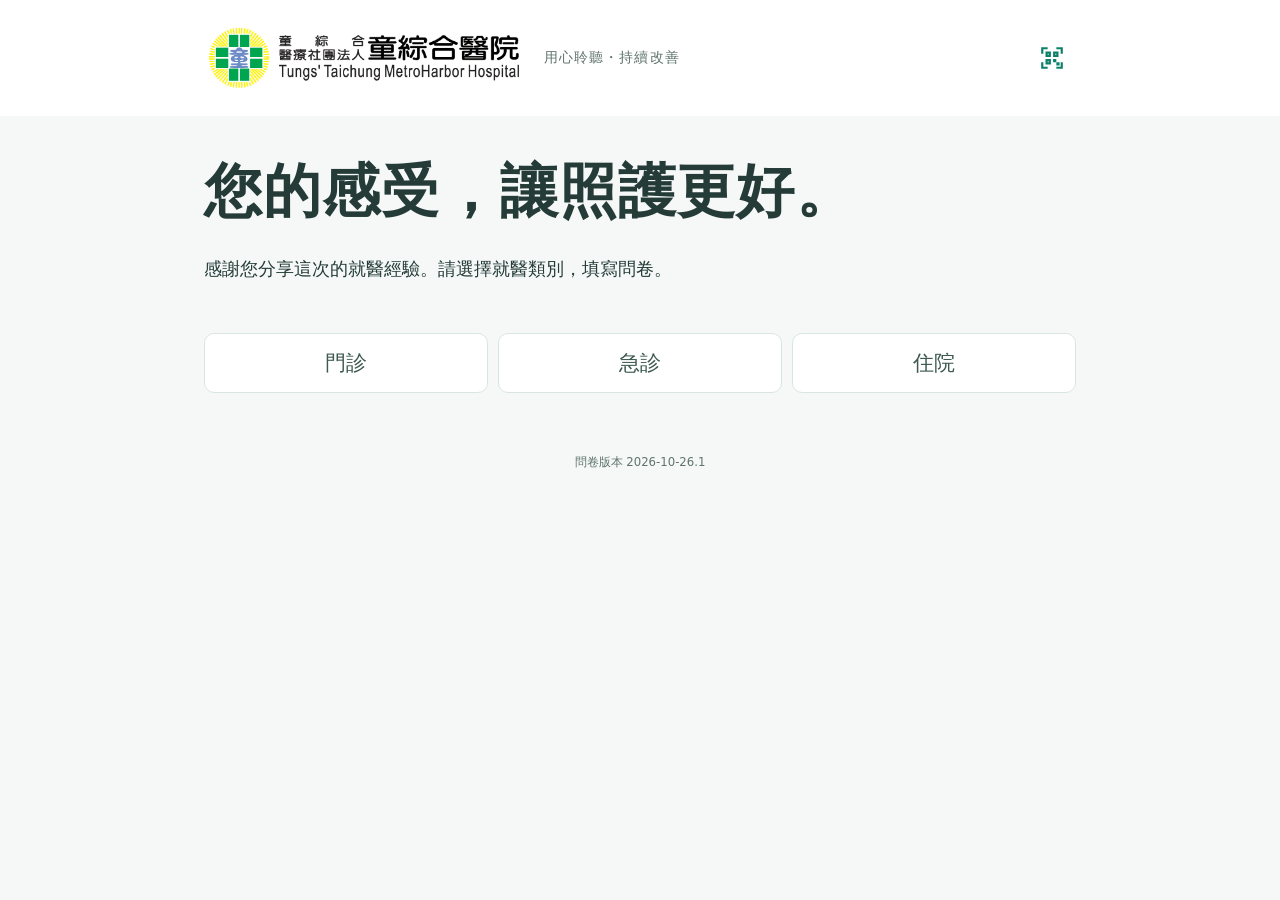
==== index.html @ 6e3203ff "Clarify gift pickup desk and emphasize survey notice" ====
<!doctype html>
<html lang="zh-Hant">
<head><meta charset="UTF-8"><meta name="viewport" content="width=device-width,initial-scale=1"><meta name="referrer" content="no-referrer"><meta name="theme-color" content="#0c816a"><title>就醫經驗與滿意度調查｜童綜合醫院</title><link rel="stylesheet" href="style.75c941bcf62f.css"><script src="config.js"></script><script defer src="app.1793f580f0e7.js"></script></head>
<body>
<a class="skip" href="#questionnaire">跳至問卷</a>
<div class="header-band"><header><div class="brand"><img src="logo.jpg" alt="童綜合醫院" width="300"><span>用心聆聽・持續改善</span></div>
<button id="staff-open" class="icon-button" aria-label="工作人員專用" title="工作人員專用"><svg width="26" height="26" viewBox="0 0 24 24" fill="none" stroke="currentColor" stroke-width="2" aria-hidden="true"><path d="M3 8V3h5m8 0h5v5M3 16v5h5m8 0h5v-5"/><path d="M7 7h3v3H7zm7 0h3v3h-3zM7 14h3v3H7zm7 0h1v1h-1zm3 3h1v1h-1z"/></svg></button></header></div>
<main>
<div id="demo-banner" class="notice" hidden>操作展示版｜資料只留在本機，序號不能兌獎。請使用虛構資料試填。</div>
<section class="intro"><h1>您的感受，<br class="mobile-break">讓照護更好。</h1><p>感謝您分享這次的就醫經驗。請選擇就醫類別，填寫問卷。</p></section>
<nav id="tabs" aria-label="選擇就醫類別"></nav>
<div id="notice" class="notice" role="status" aria-live="polite" hidden></div>

<section id="survey-area" hidden><progress id="progress" value="0" max="100" aria-label="必填完成比例"></progress><form id="questionnaire" novalidate><div id="fields"></div><div class="trap" aria-hidden="true"><label>網站<input id="website" tabindex="-1" autocomplete="off"></label></div><div class="actions"><button type="submit" id="submit">送出問卷</button><button type="button" id="clear" class="secondary">清除草稿</button></div><p class="gift-notice">送出後可取得一組紀念品序號。每份成功提交的問卷皆可領取一次；領取方式請洽1樓服務台人員。</p></form></section>
<section id="receipt-area" class="card" hidden tabindex="-1"><h2>謝謝您，讓我們做得更好。</h2><img id="receipt-image" alt="紀念品領取憑證，含序號與QR Code"><a id="download" class="button" download="紀念品領取憑證.png">儲存／分享憑證圖片</a><p id="line-save-hint">使用Line填寫者可直接截圖保存。</p><a id="open-receipt" class="button secondary" target="_blank" rel="noopener">另開憑證圖片</a><p id="save-status" role="status" class="muted"></p><p id="receipt-save-help" class="muted">手機可從分享選單選擇儲存影像或檔案；也可另開圖片或直接截圖保存。</p><button id="new-form" class="secondary">填寫新一份</button></section>
<footer><span id="build-label"></span></footer>
</main>
<dialog id="staff-dialog" aria-labelledby="staff-title"><div class="dialog-head"><h2 id="staff-title">工作人員專用</h2><button id="staff-close" class="icon-button" aria-label="關閉">✕</button></div>
<form id="login-form"><input id="password" aria-label="密碼" type="password" autocomplete="current-password" required><button>登入</button></form>
<div id="staff-tools" hidden><div class="actions"><button id="scan">開啟掃描器</button><button id="stop-scan" class="secondary">停止相機</button><button id="logout" class="text-button">登出</button></div><video id="camera" playsinline muted hidden></video><label class="upload">或選擇QR圖片<input id="qr-file" type="file" accept="image/*"></label>
<form id="manual-form"><div class="manual-grid"><label>年度<input id="redeem-year" type="number" min="2020" max="2100" required></label><label>類別<select id="redeem-type"><option>門診</option><option>急診</option><option>住院</option></select></label><label>流水號<input id="redeem-number" inputmode="numeric" pattern="[0-9]{1,4}" maxlength="4" placeholder="0001" required></label></div><button>核銷</button><button type="button" id="lookup" class="secondary">查看明細</button></form>
<details id="details-box"><summary>核銷明細</summary><div id="staff-details"></div></details><section id="review-tools" hidden><h3>紀念品發放狀況</h3><div class="manual-grid"><label>年度<input id="gift-year" type="number" min="2020" max="2100"></label><label>類別<select id="gift-type"><option>門診</option><option>急診</option><option>住院</option></select></label></div><button id="gift-refresh" type="button">查詢／重新整理</button><p id="gift-summary" role="status"></p><div class="gift-table-scroll"><table><thead><tr><th>領獎序號</th><th>類別</th><th>填答時間</th><th>發放狀態</th><th>核銷時間</th></tr></thead><tbody id="gift-rows"></tbody></table></div><button id="gift-more" type="button" hidden>載入較早紀錄</button></section></div>
<p id="staff-status" hidden role="status" aria-live="polite"></p></dialog>
</body></html>
---- style.75c941bcf62f.css ----
:root{font-family:"Microsoft JhengHei","PingFang TC",system-ui,sans-serif;color:#243b38;background:#f5f8f7;font-size:18px;--green:#0c816a;--blue:#1b50bc;--line:#d8e5e0}*{box-sizing:border-box}body{margin:0}header{max-width:1140px;margin:auto;display:flex;align-items:center;justify-content:space-between;padding:24px 28px}.brand{display:flex;align-items:center;gap:24px}.brand img{max-width:180px;height:auto}.brand span{color:#60746d;font-size:.8rem;letter-spacing:.08em}main{max-width:920px;margin:auto;padding:0 24px}h1{font-size:clamp(2rem,6vw,3.2rem);letter-spacing:.02em;line-height:1.4;margin:12px 0 20px}h2{font-size:1.3rem;line-height:1.5}h3{font-size:1.1rem}p{line-height:1.8}.intro{padding:34px 0 28px}.eyebrow{font-size:.7rem;color:var(--green);letter-spacing:.22em;font-weight:700}.muted{color:#536961;font-size:.88rem}.mobile-break{display:none}button,.button{font:inherit;cursor:pointer;min-height:48px;border:1px solid transparent;border-radius:10px;background:var(--green);color:white;padding:12px 23px;text-decoration:none;display:inline-flex;align-items:center;justify-content:center;gap:8px}button:hover,.button:hover{filter:brightness(.94)}button:disabled{opacity:.6;cursor:wait}.secondary{background:white;color:var(--green);border-color:#a3c8bc}.text-button{background:transparent;color:#4f655e;text-decoration:underline;padding:8px}.icon-button{background:white;border-color:var(--line);color:var(--green);padding:10px;min-width:48px}button:focus-visible,a:focus-visible,input:focus-visible,select:focus-visible,textarea:focus-visible,summary:focus-visible{outline:3px solid var(--blue);outline-offset:3px}#tabs{position:sticky;top:0;z-index:2;display:grid;grid-template-columns:repeat(3,1fr);gap:10px;background:#f5f8f7ee;backdrop-filter:blur(8px);padding:12px 0 18px}#tabs button{background:white;color:#3d5950;border:1px solid var(--line);padding:15px;font-size:1.15rem}#tabs button[aria-pressed=true]{background:var(--green);color:white;box-shadow:0 4px 12px #0c816a20}.card,fieldset{background:white;border:1px solid var(--line);border-radius:14px;padding:24px;margin:18px 0}.card details{border-top:1px solid var(--line);padding-top:14px}fieldset{min-width:0}legend{font-weight:600;line-height:1.6;float:left;width:100%;margin-bottom:18px}legend+*{clear:both}.required{font-size:.75rem;color:#815a33;font-weight:400}.options{display:flex;flex-wrap:wrap;gap:10px}.option{display:flex;align-items:center;gap:9px;padding:12px 16px;border:1px solid var(--line);border-radius:9px;cursor:pointer;min-height:48px;font-size:.95rem;line-height:1.5}.option:has(input:checked){background:#e7f5ee;border-color:var(--green);color:#085c4a}.option input{accent-color:var(--green);width:20px;height:20px;flex-shrink:0;margin:0}.rating .option{flex:1 0 26%;justify-content:flex-start}.other-input{margin-top:12px;width:100%}input:not([type=radio]):not([type=checkbox]),select,textarea{font:inherit;border:1px solid #9db7ac;border-radius:8px;background:white;color:#243b38;padding:12px;max-width:100%;min-height:48px}textarea{width:100%;min-height:150px;resize:vertical}label{line-height:1.6}progress{width:100%;height:9px;accent-color:var(--green)}.progress-row{display:flex;justify-content:space-between;gap:12px;margin-top:20px}#saved{font-size:.75rem;color:#55796b}.section-heading{margin:36px 0 10px;padding-left:13px;border-left:4px solid var(--green)}.actions{display:flex;gap:12px;flex-wrap:wrap;margin:20px 0}.notice{padding:14px 18px;background:#edf3ff;border:1px solid #b6c8ef;border-radius:10px;line-height:1.6;margin:16px 0}.error{border-color:#b33c35!important;background:#fff7f6}#receipt-area{text-align:center}#receipt-image{display:block;margin:20px auto;width:360px;max-width:100%;border:1px solid var(--line);border-radius:12px}#receipt-label{font-size:1.4rem;font-weight:700;color:var(--green)}footer{text-align:center;padding:40px 0;color:#60746d;font-size:.8rem}#build-label{display:block;font-size:.65rem;margin-top:20px}dialog{width:min(720px,95vw);max-height:92dvh;border:1px solid var(--line);border-radius:16px;padding:24px;color:#243b38}dialog::backdrop{background:#112a2266}.dialog-head{display:flex;align-items:center;justify-content:space-between;gap:12px}#login-form{display:grid;gap:14px}#staff-status{white-space:pre-wrap;border-radius:8px;padding:12px;background:#edf3f0}#camera{width:100%;max-height:280px;background:#102b24;border-radius:10px}.manual-grid{display:grid;grid-template-columns:1fr 1fr 1fr;gap:10px;margin:16px 0}.manual-grid input,.manual-grid select{width:100%}summary{cursor:pointer;padding:12px 0}#staff-details{overflow-wrap:anywhere;white-space:pre-wrap;font-size:.9rem}#review-tools input{display:block;width:100%;margin-bottom:12px}.upload{display:block;margin:15px 0}.upload input{display:block;width:100%}.trap{position:absolute;left:-10000px;height:1px;width:1px;overflow:hidden}.skip{position:absolute;left:-10000px}.skip:focus{left:20px;top:20px;z-index:10;background:white;padding:15px}[hidden]{display:none!important}
.brand img{background:#0c816a;padding:12px;border-radius:8px;max-width:210px;width:210px}
@media(max-width:600px){header{padding:18px}.brand span{display:none}.brand img{width:180px}main{padding:0 16px}.intro{padding-top:12px}.mobile-break{display:block}.card,fieldset{padding:19px 16px}#tabs{gap:7px}#tabs button{padding:12px}.options{gap:8px}.rating .option{flex-basis:42%;font-size:.9rem;padding:12px 9px}.progress-row{display:block}#saved{display:block;margin-top:8px}.actions button{flex:1}.manual-grid{grid-template-columns:1fr 1fr}.manual-grid label:last-child{grid-column:1/-1}dialog{padding:18px}.option{max-width:100%}h1{margin-top:10px}}

/* User-annotated release layout, applied to all three questionnaire types. */
header{max-width:920px;padding:24px;gap:20px}
.brand{gap:20px;min-width:0}
.brand img{background:white;border-radius:0;padding:0;width:320px;max-width:100%;height:auto}
.brand span{font-size:.75rem;white-space:nowrap}
.intro{padding:24px 0 18px}
.required{color:#b3261e;font-size:1rem;font-weight:600}
#progress{margin-top:18px}
footer{padding:24px 0}
.rating-spectrum{display:grid;grid-template-columns:repeat(5,minmax(0,1fr));gap:7px}
.rating .rating-step{display:flex;flex-direction:column;justify-content:center;align-items:center;padding:14px 6px;gap:10px;text-align:center;min-height:82px;border-width:2px;min-width:0;font-size:.95rem;line-height:1.5;color:#253b35}
.rating-0{background:#dcefe5;border-color:#a7cfba}
.rating-1{background:#eaf3dd;border-color:#bfd39d}
.rating-2{background:#fff4d7;border-color:#e4cf99}
.rating-3{background:#fce6d7;border-color:#dfb79f}
.rating-4{background:#f8dcda;border-color:#d8a4a0}
.rating .rating-step:has(input:checked){outline:3px solid #244f43;outline-offset:2px;color:#153d31;font-weight:700}
.rating-na{display:flex;margin-top:20px;padding-top:14px;border-top:1px solid #d8e5e0}
.rating-na .option{background:#f4f6f5;flex:0 1 auto;padding:12px 18px;min-width:150px}
.department-group{border-radius:10px;padding:16px;margin-top:14px}
.department-group h3{margin:0 0 12px;font-weight:600;font-size:.95rem}
.department-0{background:#edf6f0}
.department-1{background:#edf3fa}
.department-2{background:#fbf4e8}
.department-options{display:grid;grid-template-columns:repeat(3,minmax(0,1fr));gap:10px}
.department-options .option{background:#ffffffc9;align-items:flex-start;min-width:0;padding:12px}
.department-options .option input{margin-top:3px}
.department-options .option span{overflow-wrap:anywhere}
@media(max-width:700px){.brand span{display:none}.brand img{width:280px}.department-options{grid-template-columns:repeat(2,minmax(0,1fr))}}
@media(max-width:480px){header{padding:18px 16px;gap:12px}.brand img{width:220px;max-width:100%}.intro{padding:14px 0 12px}.rating-spectrum{gap:5px}.rating .rating-step{font-size:.78rem;padding:12px 3px;min-height:98px}.rating .rating-step span{max-width:3em}.rating .rating-step input{width:20px;height:20px}.department-options{grid-template-columns:1fr}.department-group{padding:12px}.rating-na .option{font-size:.9rem}}
@media(max-width:350px){.brand img{width:205px}.rating-spectrum{gap:4px}.rating .rating-step{font-size:.7rem;padding:10px 2px}}
.rating-step span{word-break:keep-all}
fieldset{scroll-margin-top:100px}
.header-band{background:#fff}
#staff-open{border:0;border-radius:0;background:transparent;box-shadow:none;color:#0c816a}
#staff-open:hover{background:#edf6f1}
.floor-group{padding:14px 16px;border-radius:10px;margin-top:12px}
.floor-group h3{font-size:.95rem;margin:0 0 12px}
.floor-0{background:#edf6f0}.floor-1{background:#edf3fa}.floor-2{background:#fbf4e8}.floor-3{background:#f3eff8}
.floor-options{display:grid;grid-template-columns:repeat(4,minmax(0,1fr));gap:10px}
.floor-options .option{background:#ffffffcf;min-width:0}
@media(max-width:600px){.floor-options{grid-template-columns:repeat(3,minmax(0,1fr));gap:8px}.floor-options .option{padding:12px 8px}}
@media(max-width:360px){.floor-options{grid-template-columns:repeat(2,minmax(0,1fr))}}

.gift-table-scroll{overflow-x:auto;max-width:100%}.gift-table-scroll table{border-collapse:collapse;width:100%;font-size:14px}.gift-table-scroll th,.gift-table-scroll td{padding:10px;border-bottom:1px solid #dce6e2;text-align:left;white-space:nowrap}.gift-table-scroll th{background:#edf6f2}

#receipt-image{-webkit-touch-callout:default;-webkit-user-select:auto;user-select:auto;touch-action:auto}#open-receipt{margin:8px}#save-status:empty{display:none}
.mobile-line #open-receipt,.mobile-line #save-status,.mobile-line #receipt-save-help{display:none!important}
#line-save-hint{display:none}.mobile-line #line-save-hint{display:block;font-size:1.4rem;font-weight:700;line-height:1.6;margin:20px 0;color:#243b38}

.gift-notice{font-size:1.25rem;font-weight:700;line-height:1.7;color:#243b38;margin-top:1rem;}
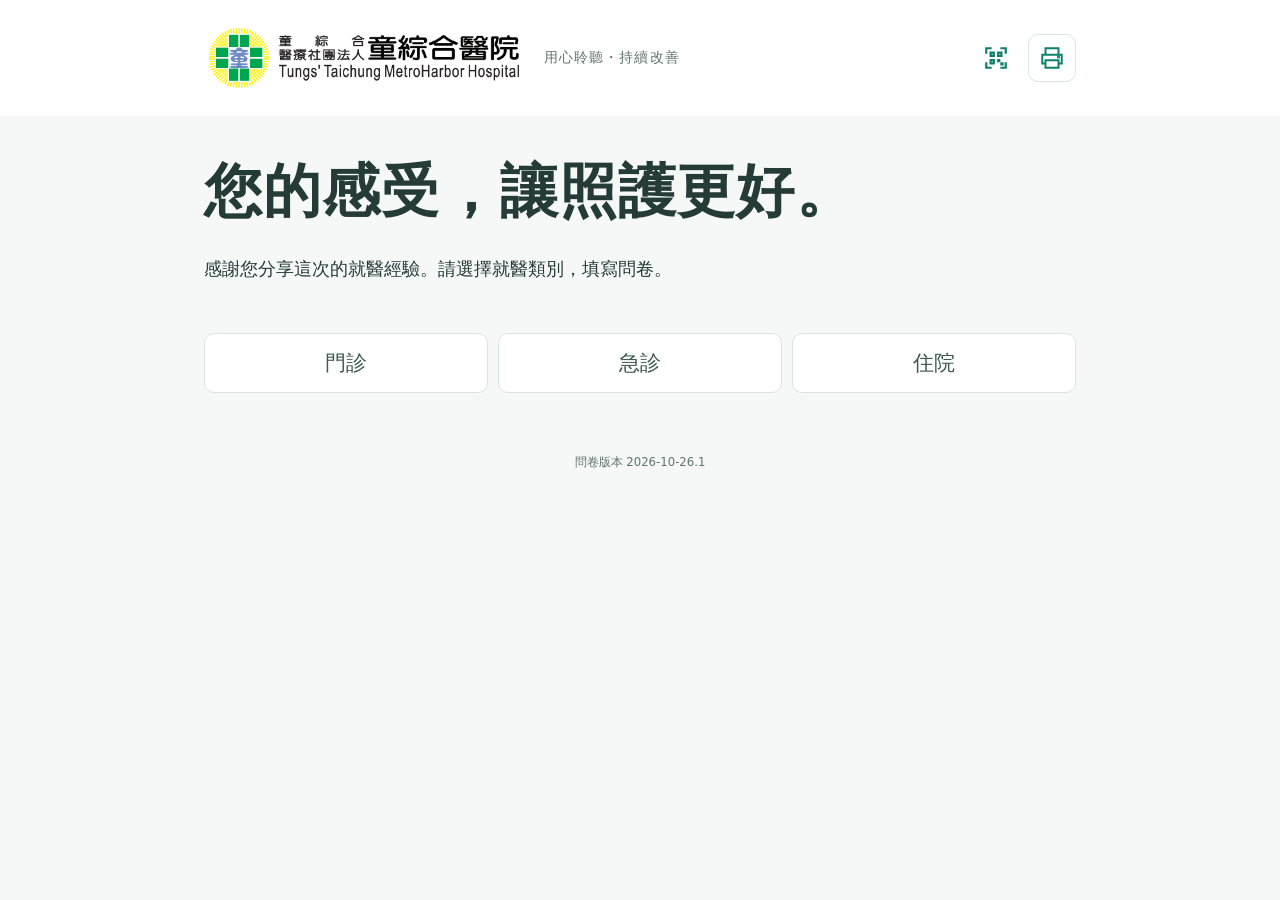
==== commit d676abe1: "Add same-page questionnaire print chooser and two-page A4 layouts" ====
--- a/index.html
+++ b/index.html
@@ -1,10 +1,10 @@
 <!doctype html>
 <html lang="zh-Hant">
-<head><meta charset="UTF-8"><meta name="viewport" content="width=device-width,initial-scale=1"><meta name="referrer" content="no-referrer"><meta name="theme-color" content="#0c816a"><title>就醫經驗與滿意度調查｜童綜合醫院</title><link rel="stylesheet" href="style.75c941bcf62f.css"><script src="config.js"></script><script defer src="app.1793f580f0e7.js"></script></head>
+<head><meta charset="UTF-8"><meta name="viewport" content="width=device-width,initial-scale=1"><meta name="referrer" content="no-referrer"><meta name="theme-color" content="#0c816a"><title>就醫經驗與滿意度調查｜童綜合醫院</title><link rel="stylesheet" href="style.87053bf498dc.css"><script src="config.js"></script><script defer src="app.966434c8053e.js"></script></head>
 <body>
 <a class="skip" href="#questionnaire">跳至問卷</a>
 <div class="header-band"><header><div class="brand"><img src="logo.jpg" alt="童綜合醫院" width="300"><span>用心聆聽・持續改善</span></div>
-<button id="staff-open" class="icon-button" aria-label="工作人員專用" title="工作人員專用"><svg width="26" height="26" viewBox="0 0 24 24" fill="none" stroke="currentColor" stroke-width="2" aria-hidden="true"><path d="M3 8V3h5m8 0h5v5M3 16v5h5m8 0h5v-5"/><path d="M7 7h3v3H7zm7 0h3v3h-3zM7 14h3v3H7zm7 0h1v1h-1zm3 3h1v1h-1z"/></svg></button></header></div>
+<div class="header-tools"><button id="staff-open" class="icon-button" aria-label="工作人員專用" title="工作人員專用"><svg width="26" height="26" viewBox="0 0 24 24" fill="none" stroke="currentColor" stroke-width="2" aria-hidden="true"><path d="M3 8V3h5m8 0h5v5M3 16v5h5m8 0h5v-5"/><path d="M7 7h3v3H7zm7 0h3v3h-3zM7 14h3v3H7zm7 0h1v1h-1zm3 3h1v1h-1z"/></svg></button><button id="print-open" type="button" class="icon-button" aria-label="列印空白問卷" title="列印空白問卷"><svg width="26" height="26" viewBox="0 0 24 24" fill="none" stroke="currentColor" stroke-width="1.8" aria-hidden="true"><path d="M6 9V3h12v6M6 17H3V9h18v8h-3M6 14h12v7H6z"/><circle cx="18" cy="11" r=".6"/></svg></button></div></header></div>
 <main>
 <div id="demo-banner" class="notice" hidden>操作展示版｜資料只留在本機，序號不能兌獎。請使用虛構資料試填。</div>
 <section class="intro"><h1>您的感受，<br class="mobile-break">讓照護更好。</h1><p>感謝您分享這次的就醫經驗。請選擇就醫類別，填寫問卷。</p></section>
@@ -15,10 +15,11 @@
 <section id="receipt-area" class="card" hidden tabindex="-1"><h2>謝謝您，讓我們做得更好。</h2><img id="receipt-image" alt="紀念品領取憑證，含序號與QR Code"><a id="download" class="button" download="紀念品領取憑證.png">儲存／分享憑證圖片</a><p id="line-save-hint">使用Line填寫者可直接截圖保存。</p><a id="open-receipt" class="button secondary" target="_blank" rel="noopener">另開憑證圖片</a><p id="save-status" role="status" class="muted"></p><p id="receipt-save-help" class="muted">手機可從分享選單選擇儲存影像或檔案；也可另開圖片或直接截圖保存。</p><button id="new-form" class="secondary">填寫新一份</button></section>
 <footer><span id="build-label"></span></footer>
 </main>
+<dialog id="print-dialog" aria-labelledby="print-title"><div class="dialog-head"><h2 id="print-title">選擇列印問卷</h2><button id="print-close" class="icon-button" aria-label="關閉">✕</button></div><div class="actions"><button data-print-type="門診" disabled>門診</button><button data-print-type="急診" disabled>急診</button><button data-print-type="住院" disabled>住院</button></div><p id="print-status" role="status">準備列印內容…</p></dialog>
 <dialog id="staff-dialog" aria-labelledby="staff-title"><div class="dialog-head"><h2 id="staff-title">工作人員專用</h2><button id="staff-close" class="icon-button" aria-label="關閉">✕</button></div>
 <form id="login-form"><input id="password" aria-label="密碼" type="password" autocomplete="current-password" required><button>登入</button></form>
 <div id="staff-tools" hidden><div class="actions"><button id="scan">開啟掃描器</button><button id="stop-scan" class="secondary">停止相機</button><button id="logout" class="text-button">登出</button></div><video id="camera" playsinline muted hidden></video><label class="upload">或選擇QR圖片<input id="qr-file" type="file" accept="image/*"></label>
 <form id="manual-form"><div class="manual-grid"><label>年度<input id="redeem-year" type="number" min="2020" max="2100" required></label><label>類別<select id="redeem-type"><option>門診</option><option>急診</option><option>住院</option></select></label><label>流水號<input id="redeem-number" inputmode="numeric" pattern="[0-9]{1,4}" maxlength="4" placeholder="0001" required></label></div><button>核銷</button><button type="button" id="lookup" class="secondary">查看明細</button></form>
 <details id="details-box"><summary>核銷明細</summary><div id="staff-details"></div></details><section id="review-tools" hidden><h3>紀念品發放狀況</h3><div class="manual-grid"><label>年度<input id="gift-year" type="number" min="2020" max="2100"></label><label>類別<select id="gift-type"><option>門診</option><option>急診</option><option>住院</option></select></label></div><button id="gift-refresh" type="button">查詢／重新整理</button><p id="gift-summary" role="status"></p><div class="gift-table-scroll"><table><thead><tr><th>領獎序號</th><th>類別</th><th>填答時間</th><th>發放狀態</th><th>核銷時間</th></tr></thead><tbody id="gift-rows"></tbody></table></div><button id="gift-more" type="button" hidden>載入較早紀錄</button></section></div>
 <p id="staff-status" hidden role="status" aria-live="polite"></p></dialog>
-</body></html>
+<dialog id="redeem-result" aria-labelledby="redeem-result-title"><h2 id="redeem-result-title"></h2><div class="redeem-result-actions"><button id="redeem-result-ok" type="button" autofocus>ok</button></div></dialog></body></html>
--- a/style.87053bf498dc.css
+++ b/style.87053bf498dc.css
@@ -0,0 +1,72 @@
+:root{font-family:"Microsoft JhengHei","PingFang TC",system-ui,sans-serif;color:#243b38;background:#f5f8f7;font-size:18px;--green:#0c816a;--blue:#1b50bc;--line:#d8e5e0}*{box-sizing:border-box}body{margin:0}header{max-width:1140px;margin:auto;display:flex;align-items:center;justify-content:space-between;padding:24px 28px}.brand{display:flex;align-items:center;gap:24px}.brand img{max-width:180px;height:auto}.brand span{color:#60746d;font-size:.8rem;letter-spacing:.08em}main{max-width:920px;margin:auto;padding:0 24px}h1{font-size:clamp(2rem,6vw,3.2rem);letter-spacing:.02em;line-height:1.4;margin:12px 0 20px}h2{font-size:1.3rem;line-height:1.5}h3{font-size:1.1rem}p{line-height:1.8}.intro{padding:34px 0 28px}.eyebrow{font-size:.7rem;color:var(--green);letter-spacing:.22em;font-weight:700}.muted{color:#536961;font-size:.88rem}.mobile-break{display:none}button,.button{font:inherit;cursor:pointer;min-height:48px;border:1px solid transparent;border-radius:10px;background:var(--green);color:white;padding:12px 23px;text-decoration:none;display:inline-flex;align-items:center;justify-content:center;gap:8px}button:hover,.button:hover{filter:brightness(.94)}button:disabled{opacity:.6;cursor:wait}.secondary{background:white;color:var(--green);border-color:#a3c8bc}.text-button{background:transparent;color:#4f655e;text-decoration:underline;padding:8px}.icon-button{background:white;border-color:var(--line);color:var(--green);padding:10px;min-width:48px}button:focus-visible,a:focus-visible,input:focus-visible,select:focus-visible,textarea:focus-visible,summary:focus-visible{outline:3px solid var(--blue);outline-offset:3px}#tabs{position:sticky;top:0;z-index:2;display:grid;grid-template-columns:repeat(3,1fr);gap:10px;background:#f5f8f7ee;backdrop-filter:blur(8px);padding:12px 0 18px}#tabs button{background:white;color:#3d5950;border:1px solid var(--line);padding:15px;font-size:1.15rem}#tabs button[aria-pressed=true]{background:var(--green);color:white;box-shadow:0 4px 12px #0c816a20}.card,fieldset{background:white;border:1px solid var(--line);border-radius:14px;padding:24px;margin:18px 0}.card details{border-top:1px solid var(--line);padding-top:14px}fieldset{min-width:0}legend{font-weight:600;line-height:1.6;float:left;width:100%;margin-bottom:18px}legend+*{clear:both}.required{font-size:.75rem;color:#815a33;font-weight:400}.options{display:flex;flex-wrap:wrap;gap:10px}.option{display:flex;align-items:center;gap:9px;padding:12px 16px;border:1px solid var(--line);border-radius:9px;cursor:pointer;min-height:48px;font-size:.95rem;line-height:1.5}.option:has(input:checked){background:#e7f5ee;border-color:var(--green);color:#085c4a}.option input{accent-color:var(--green);width:20px;height:20px;flex-shrink:0;margin:0}.rating .option{flex:1 0 26%;justify-content:flex-start}.other-input{margin-top:12px;width:100%}input:not([type=radio]):not([type=checkbox]),select,textarea{font:inherit;border:1px solid #9db7ac;border-radius:8px;background:white;color:#243b38;padding:12px;max-width:100%;min-height:48px}textarea{width:100%;min-height:150px;resize:vertical}label{line-height:1.6}progress{width:100%;height:9px;accent-color:var(--green)}.progress-row{display:flex;justify-content:space-between;gap:12px;margin-top:20px}#saved{font-size:.75rem;color:#55796b}.section-heading{margin:36px 0 10px;padding-left:13px;border-left:4px solid var(--green)}.actions{display:flex;gap:12px;flex-wrap:wrap;margin:20px 0}.notice{padding:14px 18px;background:#edf3ff;border:1px solid #b6c8ef;border-radius:10px;line-height:1.6;margin:16px 0}.error{border-color:#b33c35!important;background:#fff7f6}#receipt-area{text-align:center}#receipt-image{display:block;margin:20px auto;width:360px;max-width:100%;border:1px solid var(--line);border-radius:12px}#receipt-label{font-size:1.4rem;font-weight:700;color:var(--green)}footer{text-align:center;padding:40px 0;color:#60746d;font-size:.8rem}#build-label{display:block;font-size:.65rem;margin-top:20px}dialog{width:min(720px,95vw);max-height:92dvh;border:1px solid var(--line);border-radius:16px;padding:24px;color:#243b38}dialog::backdrop{background:#112a2266}.dialog-head{display:flex;align-items:center;justify-content:space-between;gap:12px}#login-form{display:grid;gap:14px}#staff-status{white-space:pre-wrap;border-radius:8px;padding:12px;background:#edf3f0}#camera{width:100%;max-height:280px;background:#102b24;border-radius:10px}.manual-grid{display:grid;grid-template-columns:1fr 1fr 1fr;gap:10px;margin:16px 0}.manual-grid input,.manual-grid select{width:100%}summary{cursor:pointer;padding:12px 0}#staff-details{overflow-wrap:anywhere;white-space:pre-wrap;font-size:.9rem}#review-tools input{display:block;width:100%;margin-bottom:12px}.upload{display:block;margin:15px 0}.upload input{display:block;width:100%}.trap{position:absolute;left:-10000px;height:1px;width:1px;overflow:hidden}.skip{position:absolute;left:-10000px}.skip:focus{left:20px;top:20px;z-index:10;background:white;padding:15px}[hidden]{display:none!important}
+.brand img{background:#0c816a;padding:12px;border-radius:8px;max-width:210px;width:210px}
+@media(max-width:600px){header{padding:18px}.brand span{display:none}.brand img{width:180px}main{padding:0 16px}.intro{padding-top:12px}.mobile-break{display:block}.card,fieldset{padding:19px 16px}#tabs{gap:7px}#tabs button{padding:12px}.options{gap:8px}.rating .option{flex-basis:42%;font-size:.9rem;padding:12px 9px}.progress-row{display:block}#saved{display:block;margin-top:8px}.actions button{flex:1}.manual-grid{grid-template-columns:1fr 1fr}.manual-grid label:last-child{grid-column:1/-1}dialog{padding:18px}.option{max-width:100%}h1{margin-top:10px}}
+
+/* User-annotated release layout, applied to all three questionnaire types. */
+header{max-width:920px;padding:24px;gap:20px}
+.brand{gap:20px;min-width:0}
+.brand img{background:white;border-radius:0;padding:0;width:320px;max-width:100%;height:auto}
+.brand span{font-size:.75rem;white-space:nowrap}
+.intro{padding:24px 0 18px}
+.required{color:#b3261e;font-size:1rem;font-weight:600}
+#progress{margin-top:18px}
+footer{padding:24px 0}
+.rating-spectrum{display:grid;grid-template-columns:repeat(5,minmax(0,1fr));gap:7px}
+.rating .rating-step{display:flex;flex-direction:column;justify-content:center;align-items:center;padding:14px 6px;gap:10px;text-align:center;min-height:82px;border-width:2px;min-width:0;font-size:.95rem;line-height:1.5;color:#253b35}
+.rating-0{background:#dcefe5;border-color:#a7cfba}
+.rating-1{background:#eaf3dd;border-color:#bfd39d}
+.rating-2{background:#fff4d7;border-color:#e4cf99}
+.rating-3{background:#fce6d7;border-color:#dfb79f}
+.rating-4{background:#f8dcda;border-color:#d8a4a0}
+.rating .rating-step:has(input:checked){outline:3px solid #244f43;outline-offset:2px;color:#153d31;font-weight:700}
+.rating-na{display:flex;margin-top:20px;padding-top:14px;border-top:1px solid #d8e5e0}
+.rating-na .option{background:#f4f6f5;flex:0 1 auto;padding:12px 18px;min-width:150px}
+.department-group{border-radius:10px;padding:16px;margin-top:14px}
+.department-group h3{margin:0 0 12px;font-weight:600;font-size:.95rem}
+.department-0{background:#edf6f0}
+.department-1{background:#edf3fa}
+.department-2{background:#fbf4e8}
+.department-options{display:grid;grid-template-columns:repeat(3,minmax(0,1fr));gap:10px}
+.department-options .option{background:#ffffffc9;align-items:flex-start;min-width:0;padding:12px}
+.department-options .option input{margin-top:3px}
+.department-options .option span{overflow-wrap:anywhere}
+@media(max-width:700px){.brand span{display:none}.brand img{width:280px}.department-options{grid-template-columns:repeat(2,minmax(0,1fr))}}
+@media(max-width:480px){header{padding:18px 16px;gap:12px}.brand img{width:220px;max-width:100%}.intro{padding:14px 0 12px}.rating-spectrum{gap:5px}.rating .rating-step{font-size:.78rem;padding:12px 3px;min-height:98px}.rating .rating-step span{max-width:3em}.rating .rating-step input{width:20px;height:20px}.department-options{grid-template-columns:1fr}.department-group{padding:12px}.rating-na .option{font-size:.9rem}}
+@media(max-width:350px){.brand img{width:205px}.rating-spectrum{gap:4px}.rating .rating-step{font-size:.7rem;padding:10px 2px}}
+.rating-step span{word-break:keep-all}
+fieldset{scroll-margin-top:100px}
+.header-band{background:#fff}
+#staff-open{border:0;border-radius:0;background:transparent;box-shadow:none;color:#0c816a}
+#staff-open:hover{background:#edf6f1}
+.floor-group{padding:14px 16px;border-radius:10px;margin-top:12px}
+.floor-group h3{font-size:.95rem;margin:0 0 12px}
+.floor-0{background:#edf6f0}.floor-1{background:#edf3fa}.floor-2{background:#fbf4e8}.floor-3{background:#f3eff8}
+.floor-options{display:grid;grid-template-columns:repeat(4,minmax(0,1fr));gap:10px}
+.floor-options .option{background:#ffffffcf;min-width:0}
+@media(max-width:600px){.floor-options{grid-template-columns:repeat(3,minmax(0,1fr));gap:8px}.floor-options .option{padding:12px 8px}}
+@media(max-width:360px){.floor-options{grid-template-columns:repeat(2,minmax(0,1fr))}}
+
+.gift-table-scroll{overflow-x:auto;max-width:100%}.gift-table-scroll table{border-collapse:collapse;width:100%;font-size:14px}.gift-table-scroll th,.gift-table-scroll td{padding:10px;border-bottom:1px solid #dce6e2;text-align:left;white-space:nowrap}.gift-table-scroll th{background:#edf6f2}
+
+#receipt-image{-webkit-touch-callout:default;-webkit-user-select:auto;user-select:auto;touch-action:auto}#open-receipt{margin:8px}#save-status:empty{display:none}
+.mobile-line #open-receipt,.mobile-line #save-status,.mobile-line #receipt-save-help{display:none!important}
+#line-save-hint{display:none}.mobile-line #line-save-hint{display:block;font-size:1.4rem;font-weight:700;line-height:1.6;margin:20px 0;color:#243b38}
+
+.gift-notice{font-size:1.25rem;font-weight:700;line-height:1.7;color:#243b38;margin-top:1rem;} 
+
+#redeem-result{width:min(360px,calc(100vw - 48px));padding:24px;border:0;border-radius:16px;box-sizing:border-box;}#redeem-result h2{font-size:1.5rem;line-height:1.5;margin:0 0 20px;}#redeem-result::backdrop{background:rgba(0,0,0,.4)}.redeem-result-actions{display:flex;justify-content:flex-end}#redeem-result-ok{background:transparent;color:#087e6b;border:0;box-shadow:none;padding:8px 12px;min-width:44px;font-size:1.15rem;} 
+
+/* Approved contact-group interaction, 2026-10-27. */
+.contact-skipped .rating-spectrum{filter:grayscale(1);opacity:.4}
+.contact-skipped .rating-na{opacity:.8}
+.contact-skipped legend{color:#66716d}
+.contact-inline{display:inline-flex;align-items:center;gap:10px;background:#f3f6f5;color:#243b38;border:1px solid #d9e3e0;border-radius:10px;font-size:1rem;font-weight:400;padding:12px 16px;max-width:100%;text-align:left;line-height:1.5}
+.contact-inline[aria-pressed=true]{border-color:#0c816a;background:#edf6f2}
+.contact-circle{flex:0 0 20px;width:20px;height:20px;border:1px solid #81928c;border-radius:50%;background:white;display:flex;align-items:center;justify-content:center;font-size:14px;color:#0c816a}
+.rating-na .option[hidden]{display:none!important}
+.contact-skipped .rating-na:has(.contact-inline){opacity:1}
+.contact-inline-row{display:flex;align-items:center;flex-wrap:wrap;gap:12px 20px}
+.contact-restore-hint{font-size:1.1rem;color:#189c3d;line-height:1.5}
+.header-tools{display:flex;align-items:center;gap:8px;flex-shrink:0}.header-tools a.icon-button{display:inline-flex;align-items:center;justify-content:center;text-decoration:none}
+
+.paper-frame{position:fixed;left:-12000px;top:0;width:800px;height:1100px;border:0;pointer-events:none}#print-dialog{max-width:520px}#print-dialog .actions{display:flex;gap:10px}#print-dialog .actions button{flex:1}
